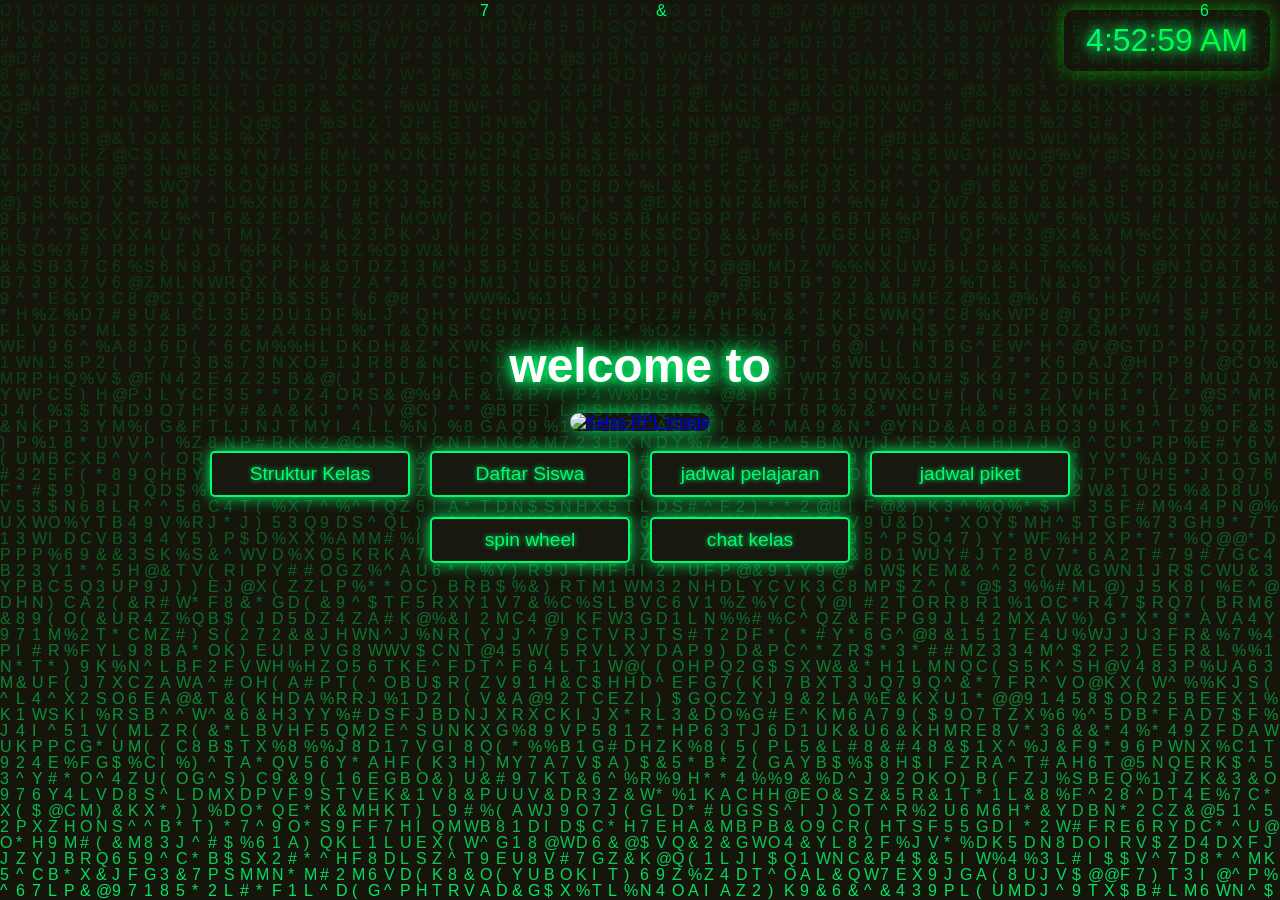
==== index.html @ 38829bf5 "Add files via upload" ====
<!DOCTYPE html>
<html>
  <head>
    <title>Kelas RPL</title>
    <link rel="stylesheet" href="style-2.css" />
    <link rel="stylesheet" href="jam.css" />
    <link rel="icon" href="https://img.itch.zone/aW1nLzE2ODQ5NTgucG5n/original/OFp2Pk.png" />
  </head>
  <body>
    <canvas id="matrix"></canvas>
    
    <h1>welcome to</h1>
    <a href="https://www.instagram.com/96_._neko"><img
      src="https://i.pinimg.com/736x/81/59/45/81594566fbeb98e9938c688bfa721e11.jpg"
      alt="Kelas RPL Image"
      class="fade-in"
    /></a>
    <div class="button-container">     
      <button id="struktur-kelas">Struktur Kelas</button>
      <button id="daftar-siswa">Daftar Siswa</button>
      <button id="jadwal-pelajaran">jadwal pelajaran</button>
      <button id="jadwal-piket">jadwal piket</button>
      <button id="spin">spin wheel</button>
      <button id="chat">chat kelas</button>
    </div>      
  
    <div id="clock-container">
        <div id="clock"></div>
    </div>
    <script src="daftar.js"></script>
    <script src="matrix.js"></script>
    <script src="script.js"></script>
  </body>
</html>
---- style-2.css ----
/* General styles */
* {
    margin: 0;
    padding: 0;
    box-sizing: border-box;
  }
  
  body {
    height: 100vh;
    display: flex;
    flex-direction: column;
    justify-content: center;
    align-items: center;
    font-family: 'Arial', sans-serif;
    color: #fff;
    text-align: center;
    overflow: hidden;
    position: relative;
    z-index: 1;
  }
  
  canvas {
    position: absolute;
    top: 0;
    left: 0;
    z-index: 0;
  }
  
  h1, img, .button-container {
    position: relative;
    z-index: 1;
  }
  
  h1 {
    font-size: 3em;
    margin-bottom: 20px;
    text-shadow: 0 0 10px #03fa6e, 0 0 20px #03fa6e, 0 0 30px #03fa6e;
    opacity: 0;
    animation: fadeIn 2s ease-in-out forwards;
  }
  
  img {
    width: 300px;
    height: auto;
    margin-bottom: 20px;
    border-radius: 10px;
    box-shadow: 0 0 20px #03fa6e;
    opacity: 0;
    animation: fadeIn 3s ease-in-out forwards 1s;
  }
  
  .button-container {
    display: flex; /* Flex display for desktop */
    flex-wrap: wrap; /* Allow wrapping to accommodate column layout on mobile */
    gap: 20px; /* Gap between buttons */
    opacity: 0;
    animation: slideIn 1s ease-out forwards 2.5s;
    justify-content: center; /* Center buttons horizontally */
    width: 80%; /* Adjust width as needed */
  }
  
  button {
    background-color: #171810;
    border: 2px solid #03fa6e;
    color: #03fa6e;
    font-size: 1.2em;
    padding: 10px 20px;
    cursor: pointer;
    border-radius: 5px;
    text-shadow: 0 0 5px #03fa6e;
    box-shadow: 0 0 15px #03fa6e;
    transition: 0.3s ease;
    width: 200px; /* Fixed width for buttons on desktop */
  }
  
  button:hover {
    background-color: #03fa6e;
    color: #171810;
    box-shadow: 0 0 25px #03fa6e, 0 0 35px #03fa6e, 0 0 45px #03fa6e;
  }
  
  button:focus {
    outline: none;
  }
  
  /* Animations */
  @keyframes fadeIn {
    0% {
      opacity: 0;
    }
    100% {
      opacity: 1;
    }
  }
  
  @keyframes slideIn {
    0% {
      transform: translateY(30px);
      opacity: 0;
    }
    100% {
      transform: translateY(0);
      opacity: 1;
    }
  }
  
  /* Responsive design for mobile devices */
  @media screen and (max-width: 600px) {
    .button-container {
      flex-direction: row; /* Use row layout to fit two columns */
      flex-wrap: wrap; /* Allow wrapping to create rows */
      gap: 10px; /* Reduced gap for mobile */
      width: 100%; /* Full width for mobile */
    }
  
    button {
      width: calc(50% - 10px); /* Adjust button width to fit two columns with gap */
      font-size: 0.9em; /* Adjust font size for mobile */
      padding: 8px 15px; /* Adjust padding for mobile */
    }
  }
---- jam.css ----
#clock-container {
    position: fixed;
    top: 10px;
    right: 10px;
    z-index: 100;
    opacity: 0;
    animation: fadeIn 2s ease-in-out forwards 2s;
    padding: 10px 20px;
    background: transparent; /* Transparent background */
    border-radius: 10px;
    box-shadow: 0 0 20px rgba(0, 255, 0, 0.5);
}

#clock {
    font-size: 2rem;
    background: linear-gradient(90deg, #03fa6e, #00ff00, #03fa6e);
    background-size: 200% 200%;
    color: transparent;
    background-clip: text;
    -webkit-background-clip: text;
    animation: gradientShift 3s linear infinite;
    border: 2px solid transparent;
    border-radius: 10px;
    text-shadow: 0 0 10px #03fa6e, 0 0 20px #03fa6e;
    cursor: pointer;
    white-space: nowrap;
}

/* Neon flicker effect */
@keyframes neon-flicker {
    0%, 100% {
        text-shadow: 0 0 15px #03fa6e, 0 0 20px #00ff00;
    }
    50% {
        text-shadow: 0 0 25px #03fa6e, 0 0 30px #00ff00;
    }
}

/* Gradient animation from left to right */
@keyframes gradientShift {
    0% {
        background-position: 0% 50%;
    }
    100% {
        background-position: 100% 50%;
    }
}

/* Fade-in effect */
@keyframes fadeIn {
    0% {
        opacity: 0;
    }
    100% {
        opacity: 1;
    }
}
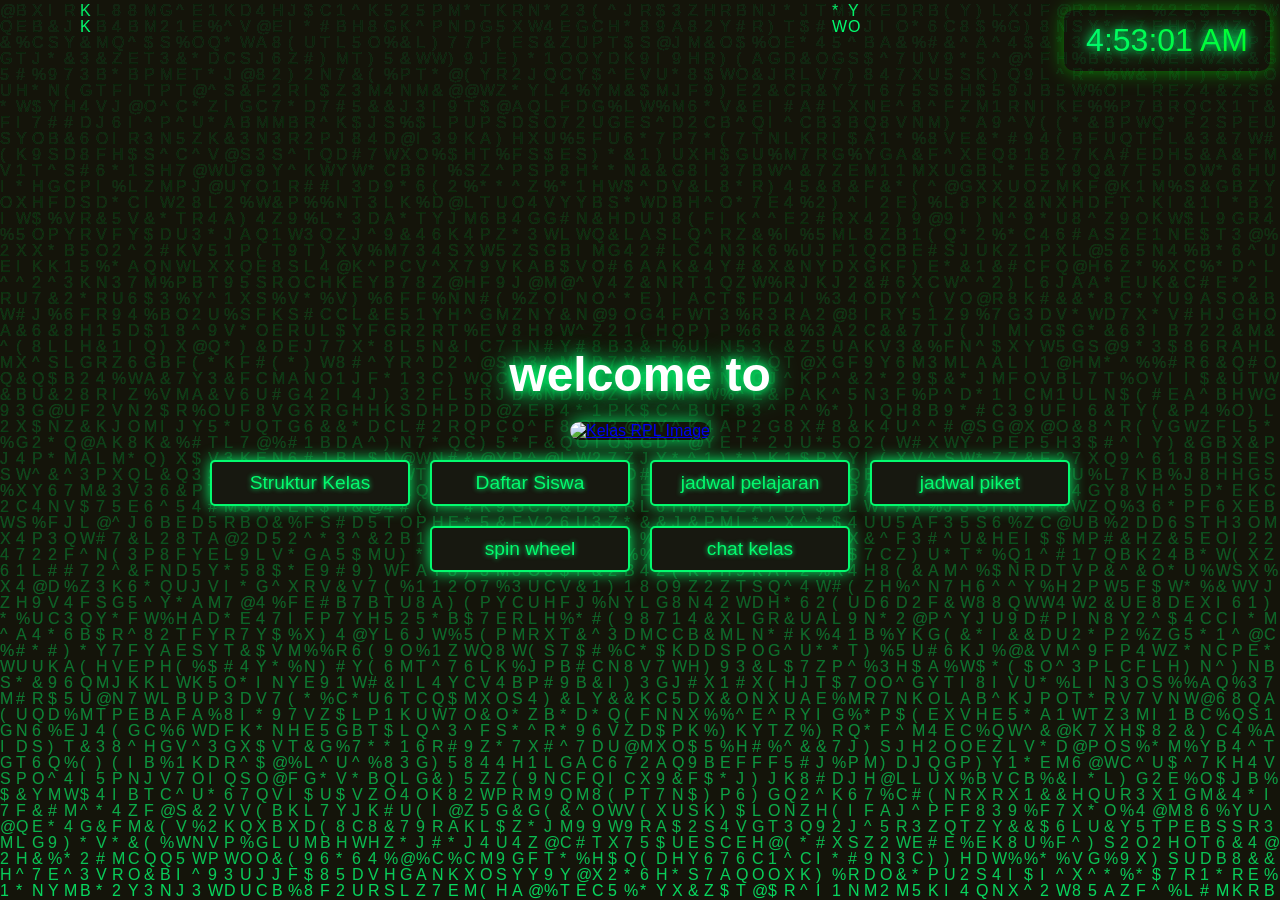
==== commit 7d8e9b7b: "Update index.html" ====
--- a/index.html
+++ b/index.html
@@ -1,7 +1,9 @@
 <!DOCTYPE html>
-<html>
-  <head>
-    <title>Kelas RPL</title>
+<html lang="en">
+<head>
+    <meta charset="UTF-8">
+    <meta name="viewport" content="width=device-width,  height=device-height initial-scale=1.0">
+    <tittle>Kelas RPL</tittle>
     <link rel="stylesheet" href="style-2.css" />
     <link rel="stylesheet" href="jam.css" />
     <link rel="icon" href="https://img.itch.zone/aW1nLzE2ODQ5NTgucG5n/original/OFp2Pk.png" />
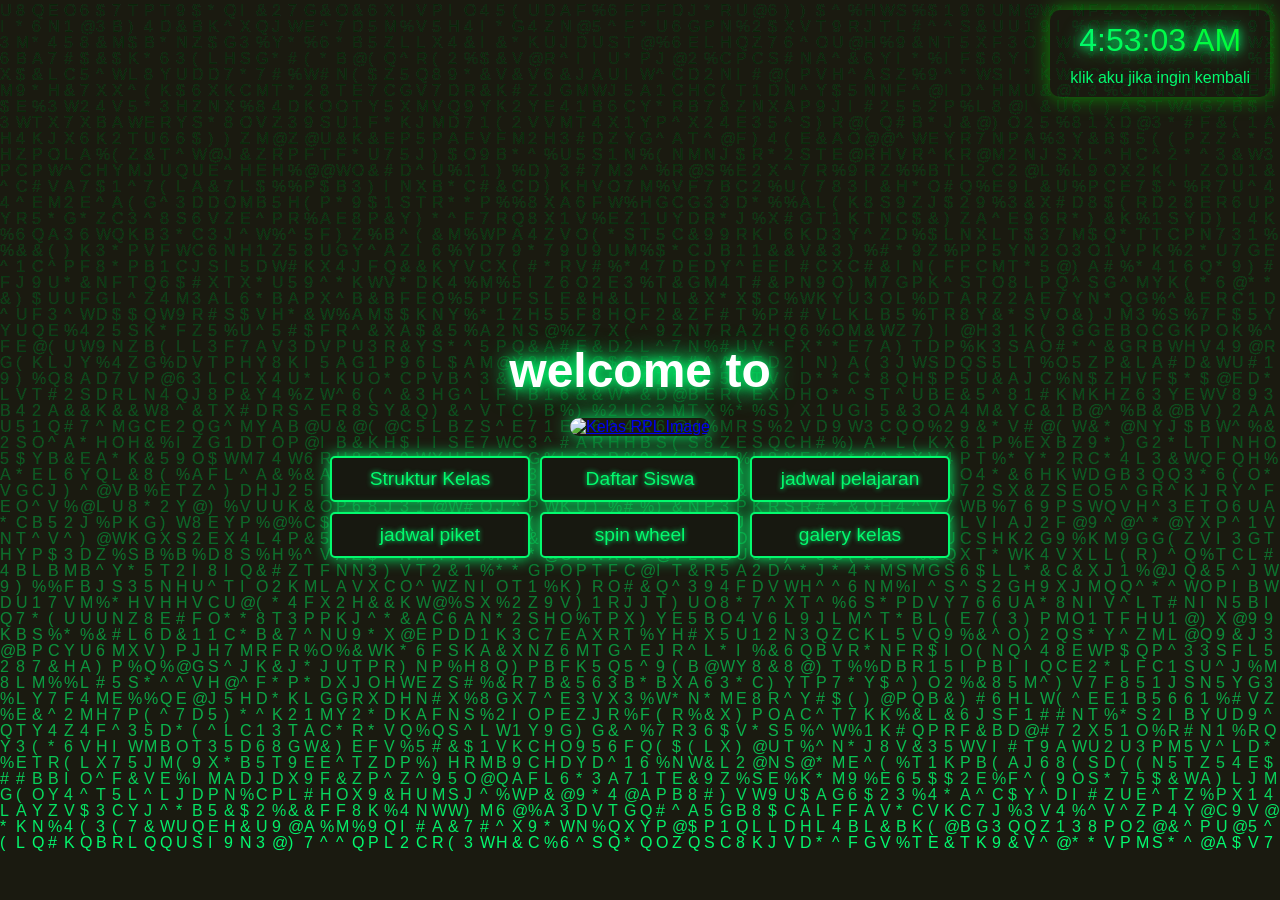
==== commit 747ba911: "Add files via upload" ====
--- a/index.html
+++ b/index.html
@@ -2,8 +2,9 @@
 <html lang="en">
 <head>
     <meta charset="UTF-8">
-    <meta name="viewport" content="width=device-width,  height=device-height initial-scale=1.0">
-    <tittle>Kelas RPL</tittle>
+    <meta name="viewport" content="width=device-width, initial-scale=1.0">
+  <head>
+    <title>Kelas RPL</title>
     <link rel="stylesheet" href="style-2.css" />
     <link rel="stylesheet" href="jam.css" />
     <link rel="icon" href="https://img.itch.zone/aW1nLzE2ODQ5NTgucG5n/original/OFp2Pk.png" />
@@ -23,7 +24,7 @@
       <button id="jadwal-pelajaran">jadwal pelajaran</button>
       <button id="jadwal-piket">jadwal piket</button>
       <button id="spin">spin wheel</button>
-      <button id="chat">chat kelas</button>
+      <button id="galery">galery kelas</button>
     </div>      
   
     <div id="clock-container">
--- a/style-2.css
+++ b/style-2.css
@@ -49,16 +49,33 @@
     animation: fadeIn 3s ease-in-out forwards 1s;
   }
   
-  .button-container {
-    display: flex; /* Flex display for desktop */
-    flex-wrap: wrap; /* Allow wrapping to accommodate column layout on mobile */
-    gap: 20px; /* Gap between buttons */
+.button-container {
+    display: grid; /* Ganti dari flex ke grid */
+    grid-template-columns: repeat(3, 1fr); /* 2 kolom */
+    grid-template-rows: repeat(2, auto);   /* 3 baris */
+    gap: 10px;
     opacity: 0;
     animation: slideIn 1s ease-out forwards 2.5s;
-    justify-content: center; /* Center buttons horizontally */
-    width: 80%; /* Adjust width as needed */
-  }
-  
+    justify-items: center;
+    align-items: center;
+}
+
+/* Responsive design for mobile devices */
+@media screen and (max-width: 600px) {
+    .button-container {
+        display: flex;
+        flex-direction: row;
+        flex-wrap: wrap;
+        gap: 10px;
+        width: 100%;
+    }
+
+    button {
+        width: calc(50% - 10px);
+        font-size: 0.9em;
+        padding: 8px 15px;
+    }
+}
   button {
     background-color: #171810;
     border: 2px solid #03fa6e;
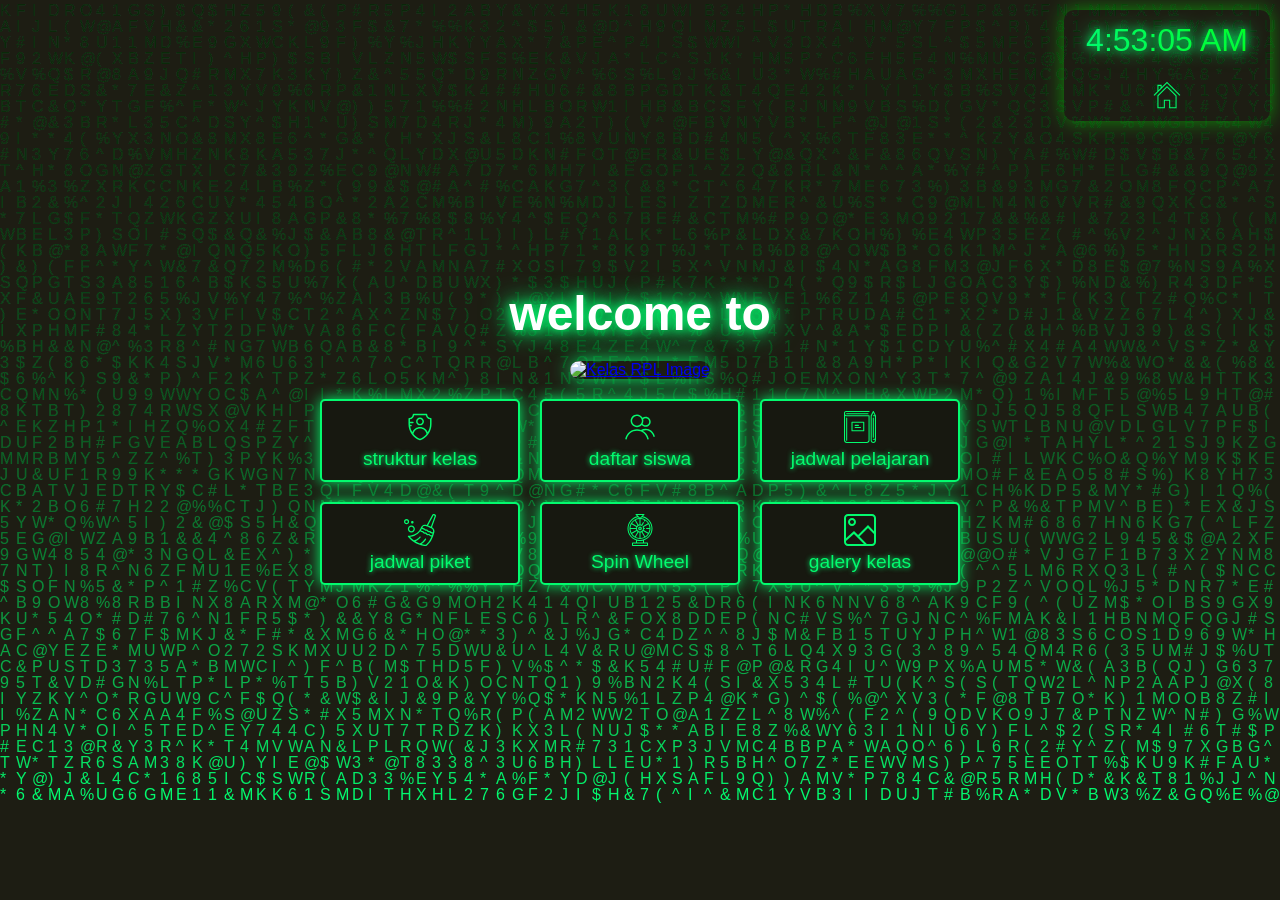
==== commit 8b56a937: "Add files via upload" ====
--- a/index.html
+++ b/index.html
@@ -18,14 +18,43 @@
       alt="Kelas RPL Image"
       class="fade-in"
     /></a>
-    <div class="button-container">     
-      <button id="struktur-kelas">Struktur Kelas</button>
-      <button id="daftar-siswa">Daftar Siswa</button>
-      <button id="jadwal-pelajaran">jadwal pelajaran</button>
-      <button id="jadwal-piket">jadwal piket</button>
-      <button id="spin">spin wheel</button>
-      <button id="galery">galery kelas</button>
-    </div>      
+<div class="button-container">
+  <!-- Struktur Kelas: Badge -->
+  <button id="struktur-kelas" title="Struktur Kelas">
+    <svg fill="#03fa6e" height="32" width="32" viewBox="-50.79 -50.79 609.48 609.48" xmlns="http://www.w3.org/2000/svg"><g><g><path d="M459.599,81.5c-37.2,0-67.4-30.2-67.4-67.4c0-7.8-6.3-14.1-14.1-14.1h-248.2c-7.8,0-14.1,6.3-14.1,14.1 c0,37.1-30.2,67.4-67.4,67.4c-7.8,0-14.1,6.3-14.1,14.1V195c0,137.5,86.3,262.9,214.6,312c3.4,1.2,6.7,1.2,10.1,0 c128.4-49.2,214.6-174.6,214.6-312V95.6C473.699,87.8,467.399,81.5,459.599,81.5z M253.999,478.7c-49.8-20.1-92.4-52.9-124.7-93.6 c12.5-58.8,63.9-100.8,124.8-100.8c60.8,0,112.2,42,124.7,100.8C346.499,425.8,303.799,458.6,253.999,478.7z M399.499,355.6 c-22.7-59.2-79.5-99.6-145.4-99.6c-65.9,0-122.7,40.4-145.4,99.7c-21.7-34.8-36.4-74-42.7-115.2h17.7c7.8,0,14.1-6.3,14.1-14.1 c0-7.8-6.3-14.1-14.1-14.1h-20.6c-0.3-5.7-0.5-11.5-0.5-17.2v-11h56.4c7.8,0,14.1-6.3,14.1-14.1c0-7.8-6.3-14.1-14.1-14.1h-56.5 v-47.2c41.4-6.2,74.3-39,80.4-80.4h222c6.2,41.4,39,74.3,80.4,80.4V195h0.2C445.499,252.8,428.799,308.2,399.499,355.6z"></path></g><g><path d="M253.999,72.7c-41.4,0-75,33.6-75,75c0,41.3,33.6,75,75,75c41.4,0,75-33.6,75-75C328.999,106.3,295.399,72.7,253.999,72.7 z M253.999,194.5c-25.8,0-46.8-21-46.8-46.8c0-25.8,21-46.8,46.8-46.8s46.8,21,46.8,46.8 C300.799,173.5,279.799,194.5,253.999,194.5z"></path></g></g></svg>
+   <p>struktur kelas</p>
+  </button>
+  <!-- Daftar Siswa: Person -->
+  <button id="daftar-siswa" title="Daftar Siswa">
+    <svg fill="#03fa6e" width="32" height="32" viewBox="0 0 32 32" xmlns="http://www.w3.org/2000/svg">
+      <path d="M13 16.168c1.918-0.007 3.635-0.864 4.793-2.215l0.007-0.009c0.93 1.101 2.312 1.796 3.856 1.796 2.782 0 5.036-2.255 5.036-5.036s-2.255-5.036-5.036-5.036c-1.171 0-2.248 0.4-3.104 1.070l0.011-0.008c-1.106-1.979-3.187-3.294-5.576-3.294-3.516 0-6.366 2.85-6.366 6.366s2.85 6.366 6.366 6.366c0.005 0 0.009 0 0.014 0h-0.001zM19.152 8.172c0.643-0.643 1.532-1.040 2.513-1.040 1.964 0 3.556 1.592 3.556 3.556s-1.592 3.556-3.556 3.556c-1.244 0-2.339-0.639-2.974-1.606l-0.008-0.013c0.432-0.824 0.689-1.8 0.696-2.835v-0.002c-0.008-0.582-0.094-1.141-0.247-1.671l0.011 0.044zM13 4.909c2.695 0 4.879 2.185 4.879 4.879s-2.185 4.879-4.879 4.879-4.879-2.185-4.879-4.879c0-0 0-0 0-0.001v0c0.003-2.694 2.186-4.876 4.88-4.879h0zM30.732 24.996c-0.938-4.22-4.648-7.328-9.085-7.328-1.725 0-3.34 0.47-4.725 1.289l0.043-0.024c-1.18-0.434-2.543-0.687-3.965-0.689h-0.001c-5.713 0.024-10.488 4.013-11.717 9.356l-0.016 0.081c-0.011 0.048-0.017 0.103-0.017 0.16 0 0.414 0.336 0.75 0.75 0.75 0.357 0 0.656-0.25 0.731-0.585l0.001-0.005c1.071-4.757 5.261-8.258 10.268-8.258s9.196 3.5 10.254 8.188l0.013 0.070c0.076 0.34 0.374 0.59 0.732 0.59 0 0 0.001 0 0.001 0h-0c0.057-0 0.112-0.007 0.165-0.019l-0.005 0.001c0.34-0.076 0.59-0.375 0.59-0.733 0-0.057-0.006-0.112-0.018-0.165l0.001 0.005c-0.79-3.454-2.981-6.285-5.929-7.916l-0.062-0.031c0.863-0.358 1.864-0.566 2.915-0.566 3.72 0 6.83 2.609 7.602 6.097l0.010 0.052c0.076 0.34 0.374 0.59 0.732 0.59 0 0 0.001 0 0.001 0h-0c0.057-0 0.112-0.007 0.165-0.019l-0.005 0.001c0.34-0.076 0.59-0.375 0.59-0.733 0-0.057-0.006-0.112-0.018-0.165l0.001 0.005z"></path>
+    </svg>
+    <p>daftar siswa</p>
+  </button>
+  <!-- Jadwal Pelajaran: Open Book -->
+  <button id="jadwal-pelajaran" title="Jadwal Pelajaran">
+    <svg viewBox="0 0 60 60" width="32" height="32" fill="#03fa6e" xmlns="http://www.w3.org/2000/svg"><g><path d="M55,50 C55.553,50 56,49.552 56,49 L56,13 C56,12.448 55.553,12 55,12 C54.447,12 54,12.448 54,13 L54,49 C54,49.552 54.447,50 55,50 L55,50 Z M58,55 L58,54 L55,54 C54.447,54 54,53.552 54,53 C54,52.448 54.447,52 55,52 L58,52 L58,10 L55,10 C54.447,10 54,9.552 54,9 C54,8.448 54.447,8 55,8 L57.382,8 L55,3.236 L52,9.236 L52,55 C52,56.654 53.346,58 55,58 C56.654,58 58,56.654 58,55 L58,55 Z M60.02,9 C60.02,9.068 60.013,9.135 60,9.2 L60,55 C60,57.757 57.757,60 55,60 C52.243,60 50,57.757 50,55 L50,9 C50,8.845 50.036,8.691 50.105,8.553 L54.105,0.553 C54.445,-0.125 55.555,-0.125 55.895,0.553 L59.814,8.392 C59.943,8.561 60.02,8.771 60.02,9 L60.02,9 Z M31,30 L21,30 C20.447,30 20,30.448 20,31 C20,31.552 20.447,32 21,32 L31,32 C31.553,32 32,31.552 32,31 C32,30.448 31.553,30 31,30 L31,30 Z M21,28 L27,28 C27.553,28 28,27.552 28,27 C28,26.448 27.553,26 27,26 L21,26 C20.447,26 20,26.448 20,27 C20,27.552 20.447,28 21,28 L21,28 Z M16,36 L36,36 L36,22 L16,22 L16,36 Z M14,37 L14,21 C14,20.448 14.447,20 15,20 L37,20 C37.553,20 38,20.448 38,21 L38,37 C38,37.552 37.553,38 37,38 L15,38 C14.447,38 14,37.552 14,37 L14,37 Z M2,9.087 L2,55 C2,56.598 3.402,58 5,58 L43,58 C44.598,58 46,56.598 46,55 L46,10 L5,10 C4.177,10 3.003,9.763 2,9.087 L2,9.087 Z M47,2 L4,2 C2.897,2 2,2.897 2,4 L2,5 C2,7.823 4.504,7.994 5.006,8 L47,8 C47.553,8 48,8.448 48,9 L48,55 C48,57.71 45.71,60 43,60 L5,60 C2.29,60 0,57.71 0,55 L0,4 C0,1.794 1.794,0 4,0 L47,0 C47.553,0 48,0.448 48,1 C48,1.552 47.553,2 47,2 L47,2 Z M5,56 C5.553,56 6,55.552 6,55 L6,13 C6,12.448 5.553,12 5,12 C4.447,12 4,12.448 4,13 L4,55 C4,55.552 4.447,56 5,56 L5,56 Z M45,4 C45.553,4 46,4.448 46,5 C46,5.552 45.553,6 45,6 L5,6 C4.447,6 4,5.552 4,5 C4,4.448 4.447,4 5,4 L45,4 Z" id="book-write"></path></g></g></g></svg>
+   <p>jadwal pelajaran</p>
+  </button>
+ <!-- Jadwal Piket: Broom -->
+<button id="jadwal-piket" title="Jadwal Piket">
+  <svg fill="#03fa6e" viewBox="0 0 50 50" width="32" height="32" xmlns="http://www.w3.org/2000/svg">
+    <path d="M46.4375 -0.03125C46.269531 -0.0390625 46.097656 -0.0234375 45.9375 0C45.265625 0.09375 44.6875 0.421875 44.28125 1.03125L44.25 1.09375L44.21875 1.125L35.65625 17.21875C34.691406 16.859375 33.734375 16.648438 32.84375 16.625C31.882813 16.601563 30.976563 16.75 30.15625 17.09375C28.574219 17.753906 27.378906 19.046875 26.59375 20.6875C26.558594 20.738281 26.527344 20.789063 26.5 20.84375C26.496094 20.851563 26.503906 20.867188 26.5 20.875C26.488281 20.894531 26.476563 20.917969 26.46875 20.9375C26.457031 20.976563 26.445313 21.019531 26.4375 21.0625C25.894531 22.417969 25.269531 23.636719 24.5625 24.71875C24.554688 24.730469 24.539063 24.738281 24.53125 24.75C24.441406 24.828125 24.367188 24.925781 24.3125 25.03125C24.308594 25.039063 24.316406 25.054688 24.3125 25.0625C24.277344 25.113281 24.246094 25.164063 24.21875 25.21875C21.832031 28.636719 18.722656 30.695313 15.78125 31.96875C11.773438 33.703125 7.9375 33.886719 7.09375 33.8125C6.691406 33.773438 6.304688 33.976563 6.113281 34.332031C5.925781 34.6875 5.964844 35.125 6.21875 35.4375C17.613281 49.5 34.375 50 34.375 50C34.574219 50.003906 34.769531 49.949219 34.9375 49.84375C34.9375 49.84375 37.007813 48.53125 39.5 45.40625C41.371094 43.058594 43.503906 39.664063 45.34375 34.96875C45.355469 34.957031 45.363281 34.949219 45.375 34.9375C45.605469 34.722656 45.722656 34.410156 45.6875 34.09375C45.6875 34.082031 45.6875 34.074219 45.6875 34.0625C46.171875 32.753906 46.640625 31.378906 47.0625 29.875C47.078125 29.8125 47.089844 29.75 47.09375 29.6875C47.09375 29.675781 47.09375 29.667969 47.09375 29.65625C48.425781 26.21875 46.941406 22.433594 43.75 20.78125L49.9375 3.625L49.9375 3.59375L49.96875 3.5625C50.171875 2.851563 49.9375 2.167969 49.5625 1.625C49.207031 1.113281 48.6875 0.710938 48.0625 0.4375L48.0625 0.40625C48.042969 0.398438 48.019531 0.414063 48 0.40625C47.988281 0.402344 47.980469 0.378906 47.96875 0.375C47.480469 0.144531 46.945313 -0.0117188 46.4375 -0.03125 Z M 46.3125 2.0625C46.539063 2.027344 46.835938 2.027344 47.15625 2.1875L47.1875 2.21875L47.21875 2.21875C47.542969 2.347656 47.8125 2.566406 47.9375 2.75C48.0625 2.933594 48.027344 3.042969 48.03125 3.03125L41.9375 19.9375C41.203125 19.605469 40.695313 19.371094 39.65625 18.90625C38.882813 18.558594 38.148438 18.222656 37.5 17.9375L45.9375 2.15625C45.929688 2.164063 46.085938 2.097656 46.3125 2.0625 Z M 4 8C1.800781 8 0 9.800781 0 12C0 14.199219 1.800781 16 4 16C6.199219 16 8 14.199219 8 12C8 9.800781 6.199219 8 4 8 Z M 4 10C5.117188 10 6 10.882813 6 12C6 13.117188 5.117188 14 4 14C2.882813 14 2 13.117188 2 12C2 10.882813 2.882813 10 4 10 Z M 13 11C11.894531 11 11 11.894531 11 13C11 14.105469 11.894531 15 13 15C14.105469 15 15 14.105469 15 13C15 11.894531 14.105469 11 13 11 Z M 11.5 18C8.472656 18 6 20.472656 6 23.5C6 26.527344 8.472656 29 11.5 29C14.527344 29 17 26.527344 17 23.5C17 20.472656 14.527344 18 11.5 18 Z M 32.8125 18.625C33.507813 18.644531 34.269531 18.785156 35.125 19.125C35.144531 19.136719 35.167969 19.148438 35.1875 19.15625C35.414063 19.511719 35.839844 19.6875 36.25 19.59375C36.363281 19.640625 36.351563 19.636719 36.46875 19.6875C37.144531 19.980469 37.996094 20.339844 38.84375 20.71875C40.085938 21.273438 40.871094 21.613281 41.59375 21.9375C41.613281 21.960938 41.632813 21.980469 41.65625 22C41.871094 22.296875 42.230469 22.453125 42.59375 22.40625C42.605469 22.40625 42.613281 22.40625 42.625 22.40625C45.015625 23.5 46.070313 26.105469 45.25 28.625C44.855469 28.613281 44.554688 28.632813 43.8125 28.46875C43.257813 28.347656 42.71875 28.152344 42.3125 27.90625C41.90625 27.660156 41.671875 27.417969 41.5625 27.09375C41.476563 26.8125 41.269531 26.585938 40.996094 26.472656C40.726563 26.355469 40.417969 26.367188 40.15625 26.5C39.820313 26.667969 38.972656 26.605469 38.21875 26.21875C37.84375 26.027344 37.507813 25.757813 37.28125 25.53125C37.054688 25.304688 36.992188 25.089844 37 25.125C36.945313 24.832031 36.765625 24.578125 36.503906 24.433594C36.246094 24.289063 35.933594 24.269531 35.65625 24.375C35.628906 24.386719 35.296875 24.417969 34.90625 24.34375C34.515625 24.269531 34.0625 24.109375 33.625 23.90625C33.1875 23.703125 32.785156 23.457031 32.53125 23.25C32.277344 23.042969 32.253906 22.828125 32.28125 23.09375C32.214844 22.566406 31.75 22.179688 31.21875 22.21875C30.214844 22.3125 29.273438 21.574219 28.71875 21.09375C29.304688 20.105469 30.03125 19.316406 30.9375 18.9375C31.492188 18.707031 32.117188 18.605469 32.8125 18.625 Z M 11.5 20C13.445313 20 15 21.554688 15 23.5C15 25.445313 13.445313 27 11.5 27C9.554688 27 8 25.445313 8 23.5C8 21.554688 9.554688 20 11.5 20 Z M 27.8125 22.96875C28.507813 23.46875 29.472656 23.988281 30.625 24.09375C30.808594 24.363281 31.007813 24.582031 31.25 24.78125C31.683594 25.140625 32.21875 25.457031 32.78125 25.71875C33.34375 25.980469 33.933594 26.199219 34.53125 26.3125C34.839844 26.371094 35.15625 26.253906 35.46875 26.25C35.617188 26.476563 35.683594 26.777344 35.875 26.96875C36.28125 27.375 36.765625 27.71875 37.3125 28C38.125 28.417969 39.101563 28.5625 40.0625 28.4375C40.390625 28.929688 40.785156 29.34375 41.25 29.625C41.933594 30.035156 42.679688 30.285156 43.375 30.4375C43.863281 30.542969 44.308594 30.589844 44.71875 30.625C44.441406 31.523438 44.140625 32.367188 43.84375 33.1875C43.484375 33.175781 43.042969 33.15625 42.5625 33.0625C41.46875 32.851563 40.433594 32.367188 40 31.53125C39.765625 31.09375 39.246094 30.894531 38.78125 31.0625C38.285156 31.238281 37.386719 31.164063 36.625 30.8125C35.863281 30.460938 35.285156 29.851563 35.15625 29.40625C35.074219 29.136719 34.878906 28.914063 34.621094 28.796875C34.367188 28.675781 34.074219 28.671875 33.8125 28.78125C33.570313 28.882813 32.625 28.855469 31.84375 28.5C31.0625 28.144531 30.558594 27.546875 30.5 27.21875C30.449219 26.941406 30.285156 26.703125 30.046875 26.554688C29.808594 26.40625 29.519531 26.363281 29.25 26.4375C28.304688 26.691406 27.566406 26.355469 26.96875 25.90625C26.761719 25.753906 26.609375 25.585938 26.46875 25.4375C26.953125 24.667969 27.402344 23.851563 27.8125 22.96875 Z M 25.3125 27.09375C25.460938 27.230469 25.601563 27.363281 25.78125 27.5C26.519531 28.054688 27.65625 28.449219 28.9375 28.375C29.402344 29.246094 30.15625 29.914063 31.03125 30.3125C31.894531 30.707031 32.816406 30.832031 33.71875 30.71875C34.21875 31.535156 34.914063 32.226563 35.78125 32.625C36.707031 33.050781 37.746094 33.160156 38.75 33C39.683594 34.167969 41.011719 34.804688 42.1875 35.03125C42.5 35.089844 42.808594 35.128906 43.09375 35.15625C41.429688 39.175781 39.566406 42.117188 37.9375 44.15625C35.851563 46.769531 34.441406 47.757813 34.125 47.96875C33.769531 47.953125 31.164063 47.769531 27.5 46.75C27.800781 46.554688 28.125 46.351563 28.46875 46.09375C30.136719 44.84375 32.320313 42.804688 34.4375 39.65625C34.660156 39.332031 34.675781 38.910156 34.472656 38.574219C34.269531 38.234375 33.890625 38.046875 33.5 38.09375C33.207031 38.125 32.945313 38.285156 32.78125 38.53125C30.796875 41.484375 28.753906 43.375 27.25 44.5C25.820313 45.570313 24.992188 45.902344 24.90625 45.9375C22.65625 45.144531 20.164063 44.058594 17.625 42.53125C17.992188 42.410156 18.382813 42.25 18.8125 42.0625C20.710938 41.234375 23.25 39.6875 25.84375 36.78125C26.15625 36.46875 26.226563 35.988281 26.019531 35.601563C25.808594 35.210938 25.371094 35.003906 24.9375 35.09375C24.707031 35.132813 24.496094 35.257813 24.34375 35.4375C21.9375 38.128906 19.683594 39.496094 18.03125 40.21875C16.378906 40.941406 15.4375 41 15.4375 41C15.394531 41.007813 15.351563 41.019531 15.3125 41.03125C13.238281 39.570313 11.167969 37.792969 9.21875 35.65625C11.121094 35.507813 13.570313 35.121094 16.59375 33.8125C19.578125 32.519531 22.761719 30.410156 25.3125 27.09375Z"></path>
+  </svg>
+  <p>jadwal piket</p>
+</button>
+  <!-- Spin Wheel: Wheel -->
+  <button id="spin" title="Spin Wheel">
+    <svg fill="#03fa6e" width="32" height="32" viewBox="0 0 512 512" xmlns="http://www.w3.org/2000/svg"><g><path d="M456,232c0-47.576-16.991-93.676-47.844-129.807c-27.703-32.444-65.031-55.167-106.165-64.871l23.665-23.666 c2.288-2.288,2.973-5.729,1.734-8.718S323.236,0,320,0H192c-3.236,0-6.153,1.949-7.391,4.938s-0.554,6.43,1.734,8.718 l23.665,23.665c-41.122,9.702-78.441,32.415-106.143,64.847C72.999,138.303,56,184.412,56,232c0,87.908,57.01,162.751,136,189.499 V456h-53c-6.065,0-11,4.935-11,11v37c0,4.418,3.582,8,8,8h240c4.418,0,8-3.582,8-8v-37c0-6.065-4.935-11-11-11h-53v-34.501 C398.99,394.751,456,319.908,456,232z M300.687,16L256,60.687L211.313,16H300.687z M321.678,118.242 c1.26,0.728,2.635,1.073,3.993,1.073c2.765,0,5.454-1.435,6.936-4.001l6.19-10.722c17.79,11.601,33.011,26.821,44.611,44.611 l-81.552,47.084c-2.932,1.693-4.379,4.961-3.906,8.117c-0.423,1.797-0.235,3.747,0.682,5.514c3.562,6.86,5.367,14.29,5.367,22.082 c0,26.467-21.533,48-48,48s-48-21.533-48-48s21.533-48,48-48c7.636,0,14.932,1.737,21.685,5.164 c1.634,0.83,3.416,1.036,5.088,0.723c0.662,0.172,1.336,0.258,2.005,0.258c2.765,0,5.454-1.435,6.936-4.001l25.608-44.354 c2.209-3.826,0.898-8.719-2.928-10.928c-3.826-2.21-8.719-0.899-10.928,2.928l-22.643,39.22c-5.396-2.28-11.019-3.791-16.821-4.508 V80.21c21.848,1.138,42.489,6.912,60.957,16.353l-6.207,10.751C316.541,111.14,317.852,116.033,321.678,118.242z M360,240h47.79 c-1.139,21.848-6.912,42.489-16.353,60.957l-76.448-44.137c2.231-5.283,3.755-10.931,4.493-16.82H328c4.418,0,8-3.582,8-8 s-3.582-8-8-8h-8.508c-0.73-5.788-2.246-11.463-4.497-16.823l76.442-44.134c9.441,18.468,15.214,39.109,16.353,60.957H360 c-4.418,0-8,3.582-8,8S355.582,240,360,240z M338.797,359.408l-44.137-76.447c4.635-3.525,8.776-7.666,12.301-12.301l76.447,44.137 C371.807,332.587,356.587,347.807,338.797,359.408z M187.043,367.437l44.137-76.448c5.283,2.231,10.931,3.755,16.82,4.493v88.308 C226.152,382.651,205.511,376.878,187.043,367.437z M128.592,314.797l76.447-44.137c3.525,4.635,7.666,8.776,12.301,12.301 l-44.137,76.447C155.413,347.807,140.193,332.587,128.592,314.797z M173.203,104.592l44.137,76.447 c-4.635,3.525-8.776,7.666-12.301,12.301l-76.447-44.137C140.193,131.413,155.413,116.193,173.203,104.592z M248,168.518 c-5.889,0.738-11.537,2.261-16.82,4.493l-44.137-76.448C205.511,87.122,226.152,81.349,248,80.21V168.518z M120.563,163.043 l76.448,44.137c-2.231,5.283-3.755,10.931-4.493,16.82H104.21C105.349,202.152,111.122,181.511,120.563,163.043z M192.518,240 c0.738,5.889,2.262,11.537,4.493,16.82l-76.448,44.137c-9.441-18.468-15.214-39.109-16.353-60.957H192.518z M264,295.482 c5.889-0.738,11.537-2.262,16.82-4.493l44.137,76.448c-18.468,9.441-39.109,15.214-60.957,16.353V295.482z M72,232 c0-43.781,15.637-86.2,44.031-119.44c27.692-32.419,65.818-54.274,107.518-61.697l14.14,14.14 c-23.465,2.555-45.496,9.954-65.062,21.186c-0.211,0.098-0.421,0.202-0.626,0.32c-0.251,0.145-0.49,0.303-0.72,0.47 c-24.89,14.596-45.706,35.412-60.302,60.302c-0.167,0.229-0.325,0.469-0.47,0.72c-0.119,0.207-0.224,0.418-0.323,0.631 C96.075,173.213,88,201.681,88,232s8.075,58.787,22.185,83.369c0.099,0.213,0.203,0.424,0.323,0.631 c0.114,0.197,0.247,0.375,0.375,0.558c14.601,24.962,35.454,45.836,60.398,60.464c0.229,0.167,0.468,0.325,0.72,0.47 c0.146,0.084,0.298,0.146,0.446,0.219C197.07,391.886,225.605,400,256,400c30.395,0,58.931-8.114,83.555-22.289 c0.148-0.074,0.3-0.135,0.445-0.219c0.251-0.145,0.49-0.303,0.72-0.47c24.944-14.628,45.797-35.502,60.398-60.464 c0.127-0.184,0.261-0.361,0.375-0.558c0.119-0.207,0.224-0.418,0.323-0.631C415.925,290.787,424,262.319,424,232 s-8.075-58.787-22.185-83.369c-0.099-0.213-0.203-0.424-0.323-0.631c-0.145-0.251-0.303-0.49-0.47-0.719 c-14.596-24.89-35.412-45.706-60.302-60.302c-0.229-0.167-0.468-0.325-0.72-0.47c-0.208-0.12-0.42-0.225-0.634-0.325 c-19.565-11.229-41.593-18.626-65.055-21.181l14.14-14.14c41.71,7.425,79.845,29.29,107.538,61.72 C424.37,145.82,440,188.229,440,232c0,101.458-82.542,184-184,184S72,333.458,72,232z M368,496H144v-24h224V496z M304,456h-96 v-29.837c15.384,3.804,31.458,5.837,48,5.837s32.616-2.033,48-5.837V456z"></path><path d="M283.512,216.908l-13.158-3.879l-7.755-11.315c-1.492-2.177-3.96-3.478-6.599-3.478s-5.107,1.301-6.599,3.478 l-7.755,11.315l-13.158,3.879c-2.531,0.746-4.531,2.692-5.346,5.201s-0.341,5.259,1.268,7.351l8.365,10.872l-0.377,13.712 c-0.072,2.638,1.16,5.142,3.295,6.692s4.896,1.949,7.382,1.065L256,257.206l12.925,4.596c0.872,0.31,1.778,0.462,2.68,0.462 c1.667,0,3.317-0.521,4.703-1.528c2.135-1.551,3.367-4.055,3.295-6.692l-0.377-13.712l8.365-10.872 c1.609-2.091,2.083-4.841,1.268-7.351S286.043,217.654,283.512,216.908z M264.81,232.83c-1.122,1.458-1.707,3.259-1.657,5.099 l0.135,4.887l-4.607-1.638c-0.867-0.308-1.773-0.462-2.68-0.462s-1.813,0.154-2.68,0.462l-4.607,1.638l0.135-4.887 c0.05-1.839-0.535-3.64-1.657-5.099l-2.982-3.875l4.69-1.383c1.765-0.52,3.296-1.633,4.337-3.151l2.764-4.033l2.764,4.033 c1.041,1.518,2.572,2.631,4.337,3.151l4.69,1.383L264.81,232.83z"></path></g></svg>
+  <p>Spin Wheel</p>
+  </button>
+  <!-- Galery: Image -->
+  <button id="galery" title="Galery Kelas">
+    <svg width="32" height="32" viewBox="0 0 32 32" fill="#03fa6e" xmlns="http://www.w3.org/2000/svg"><g><path d="M368,109 C366.896,109 366,108.104 366,107 C366,105.896 366.896,105 368,105 C369.104,105 370,105.896 370,107 C370,108.104 369.104,109 368,109 L368,109 Z M368,103 C365.791,103 364,104.791 364,107 C364,109.209 365.791,111 368,111 C370.209,111 372,109.209 372,107 C372,104.791 370.209,103 368,103 L368,103 Z M390,116.128 L384,110 L374.059,120.111 L370,116 L362,123.337 L362,103 C362,101.896 362.896,101 364,101 L388,101 C389.104,101 390,101.896 390,103 L390,116.128 L390,116.128 Z M390,127 C390,128.104 389.104,129 388,129 L382.832,129 L375.464,121.535 L384,112.999 L390,118.999 L390,127 L390,127 Z M364,129 C362.896,129 362,128.104 362,127 L362,126.061 L369.945,118.945 L380.001,129 L364,129 L364,129 Z M388,99 L364,99 C361.791,99 360,100.791 360,103 L360,127 C360,129.209 361.791,131 364,131 L388,131 C390.209,131 392,129.209 392,127 L392,103 C392,100.791 390.209,99 388,99 L388,99 Z" transform="translate(-360 -99)"></path></g></svg>
+  <p>galery kelas</p>
+  </button>
+  </div>
+
   
     <div id="clock-container">
         <div id="clock"></div>
--- a/style-2.css
+++ b/style-2.css
@@ -49,15 +49,17 @@
     animation: fadeIn 3s ease-in-out forwards 1s;
   }
   
+/* ...existing code... */
 .button-container {
-    display: grid; /* Ganti dari flex ke grid */
-    grid-template-columns: repeat(3, 1fr); /* 2 kolom */
-    grid-template-rows: repeat(2, auto);   /* 3 baris */
-    gap: 10px;
+    display: grid;
+    grid-template-columns: repeat(3, 1fr);
+    grid-template-rows: repeat(auto, auto);
+    gap: 20px;
+    justify-items: center;
+    align-items: center;
     opacity: 0;
     animation: slideIn 1s ease-out forwards 2.5s;
-    justify-items: center;
-    align-items: center;
+    margin-bottom: 30px;
 }
 
 /* Responsive design for mobile devices */
@@ -89,6 +91,10 @@
     transition: 0.3s ease;
     width: 200px; /* Fixed width for buttons on desktop */
   }
+
+  .button-container button:hover svg {
+    fill: #171810;
+}
   
   button:hover {
     background-color: #03fa6e;
--- a/jam.css
+++ b/jam.css
@@ -9,7 +9,12 @@
     background: transparent; /* Transparent background */
     border-radius: 10px;
     box-shadow: 0 0 20px rgba(0, 255, 0, 0.5);
+    display: flex;
+    flex-direction: column;
+    align-items: center;
+    gap: 10px; /* space between clock and SVG */
 }
+
 
 #clock {
     font-size: 2rem;
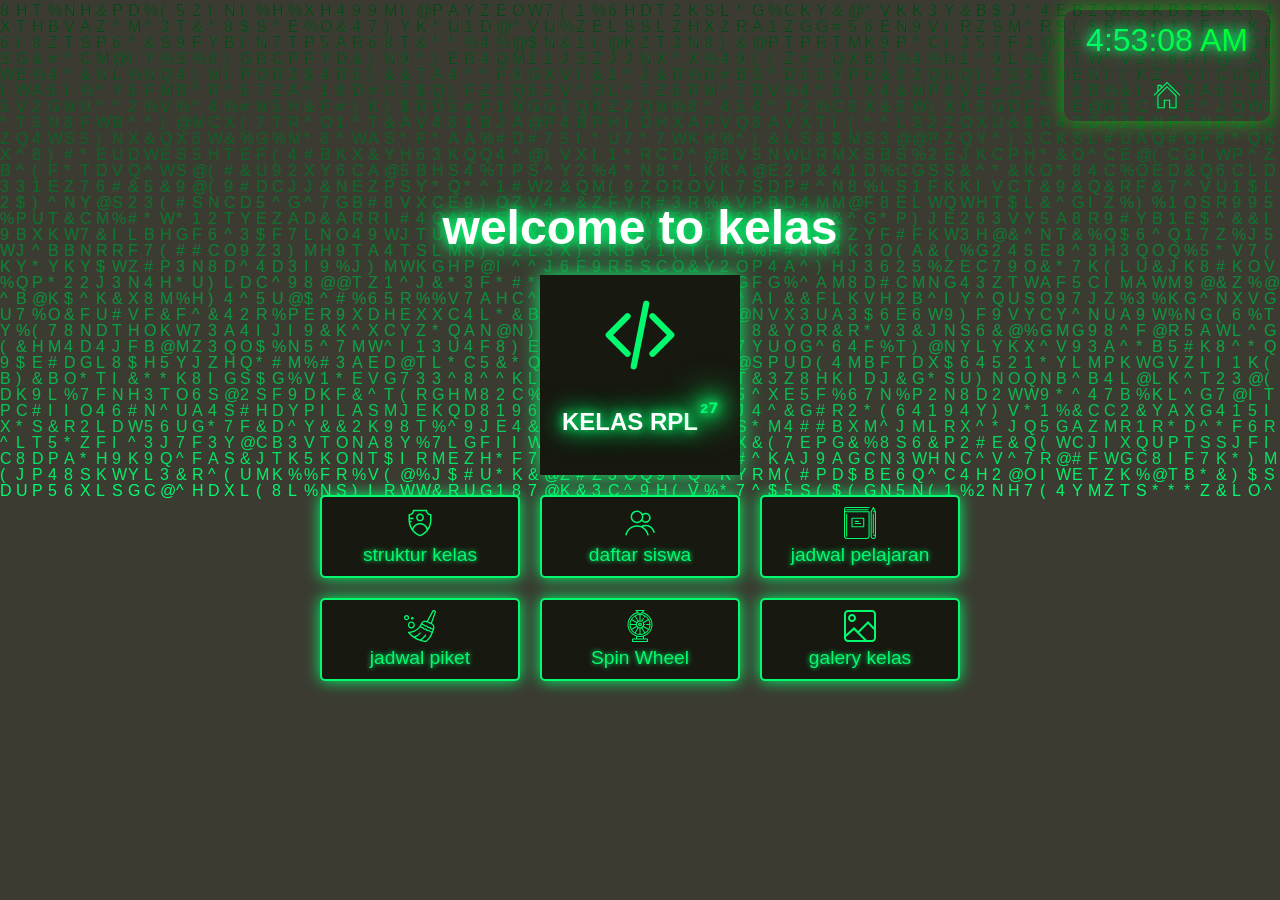
==== commit 869fb7cf: "Add files via upload" ====
--- a/index.html
+++ b/index.html
@@ -3,7 +3,6 @@
 <head>
     <meta charset="UTF-8">
     <meta name="viewport" content="width=device-width, initial-scale=1.0">
-  <head>
     <title>Kelas RPL</title>
     <link rel="stylesheet" href="style-2.css" />
     <link rel="stylesheet" href="jam.css" />
@@ -12,12 +11,17 @@
   <body>
     <canvas id="matrix"></canvas>
     
-    <h1>welcome to</h1>
-    <a href="https://www.instagram.com/96_._neko"><img
-      src="https://i.pinimg.com/736x/81/59/45/81594566fbeb98e9938c688bfa721e11.jpg"
-      alt="Kelas RPL Image"
-      class="fade-in"
-    /></a>
+    <h1>welcome to kelas</h1>
+    <div id="logo">
+<a  href="https://www.instagram.com/96_._neko">
+  <svg fill="#03fa6e" viewBox="0 0 32 32" xmlns="http://www.w3.org/2000/svg" class="icon-glow">
+    <path d="M12 10L6 16L12 22" stroke="#03fa6e" stroke-width="2" stroke-linecap="round" stroke-linejoin="round" fill="none"/>
+    <path d="M20 10L26 16L20 22" stroke="#03fa6e" stroke-width="2" stroke-linecap="round" stroke-linejoin="round" fill="none"/>
+    <path d="M18 6L14 26" stroke="#03fa6e" stroke-width="2" stroke-linecap="round" fill="none"/>
+  </svg></a>
+  <h2>KELAS RPL<text id="eksponen27">²⁷</text></h2>
+</div>
+  
 <div class="button-container">
   <!-- Struktur Kelas: Badge -->
   <button id="struktur-kelas" title="Struktur Kelas">
--- a/style-2.css
+++ b/style-2.css
@@ -33,21 +33,99 @@
   
   h1 {
     font-size: 3em;
-    margin-bottom: 20px;
+    margin-top: 10px;
     text-shadow: 0 0 10px #03fa6e, 0 0 20px #03fa6e, 0 0 30px #03fa6e;
     opacity: 0;
     animation: fadeIn 2s ease-in-out forwards;
   }
-  
-  img {
-    width: 300px;
-    height: auto;
-    margin-bottom: 20px;
-    border-radius: 10px;
-    box-shadow: 0 0 20px #03fa6e;
-    opacity: 0;
-    animation: fadeIn 3s ease-in-out forwards 1s;
-  }
+
+  #logo h2 {
+    margin-bottom: 10px;
+    text-shadow: 0 0 10px #03fa6e, 0 0 20px #03fa6e, 0 0 30px #03fa6e;
+    opacity: 0;
+    animation: fadeIn 2s ease-in-out forwards;
+  }
+
+#eksponen27 {
+  color: #03fa6e;
+  font-size: 1em;
+  vertical-align: super;
+  margin-left: 2px;
+  filter: drop-shadow(0 0 8px #03fa6e) drop-shadow(0 0 16px #03fa6e);
+  animation: glow-breath 2.5s ease-in-out infinite alternate;
+  transition: color 0.3s, filter 0.3s;
+}
+
+#logo:hover #eksponen27 {
+  color: #171810;
+  filter: drop-shadow(0 0 16px #03fa6e) drop-shadow(0 0 32px #03fa6e) brightness(1.5);
+}
+  
+@keyframes glow-breath {
+  0% {
+    filter: drop-shadow(0 0 4px #03fa6e) drop-shadow(0 0 8px #03fa6e);
+    opacity: 0.7;
+  }
+  50% {
+    filter: drop-shadow(0 0 16px #03fa6e) drop-shadow(0 0 32px #03fa6e);
+    opacity: 1;
+  }
+  100% {
+    filter: drop-shadow(0 0 4px #03fa6e) drop-shadow(0 0 8px #03fa6e);
+    opacity: 0.7;
+  }
+}
+
+  #logo:hover svg path {
+  stroke: #171810;
+}
+
+ #logo:hover {
+    background-color: #03fa6e;
+    color: #171810;
+    box-shadow: 0 0 25px #03fa6e, 0 0 35px #03fa6e, 0 0 45px #03fa6e;
+ }
+
+ #logo svg {
+  margin: 10px;
+  width: 120px;
+  height: 100px;
+}
+
+ #logo {
+  background: #171810;
+  justify-content: center;
+  opacity: 0;
+  width: 200px;
+  height: 200px;
+  animation: matrixLogoIn 2.2s cubic-bezier(.77,0,.18,1) forwards 2.2s;
+  display: block;
+  z-index: 2;
+  margin-bottom: 20px;
+  margin-top: 20px;
+}
+
+@keyframes matrixLogoIn {
+  0% {
+    opacity: 0;
+    filter: blur(8px) brightness(0.5) drop-shadow(0 0 0 #03fa6e);
+    transform: scale(0.7);
+  }
+  60% {
+    opacity: 1;
+    filter: blur(2px) brightness(1.2) drop-shadow(0 0 30px #03fa6e);
+    transform: scale(1.08);
+  }
+  80% {
+    filter: blur(0.5px) brightness(1.1) drop-shadow(0 0 20px #03fa6e);
+    transform: scale(0.98);
+  }
+  100% {
+    opacity: 1;
+    filter: blur(0) brightness(1) drop-shadow(0 0 10px #03fa6e);
+    transform: scale(1);
+  }
+}
   
 /* ...existing code... */
 .button-container {
--- a/jam.css
+++ b/jam.css
@@ -15,6 +15,16 @@
     gap: 10px; /* space between clock and SVG */
 }
 
+@media screen and (max-width: 600px) {
+    #clock-container {
+        display: flex;
+        flex-direction: row-reverse;
+        top: 5px;
+        right: 5px;
+        padding: 5px 10px;
+    }
+    
+}
 
 #clock {
     font-size: 2rem;
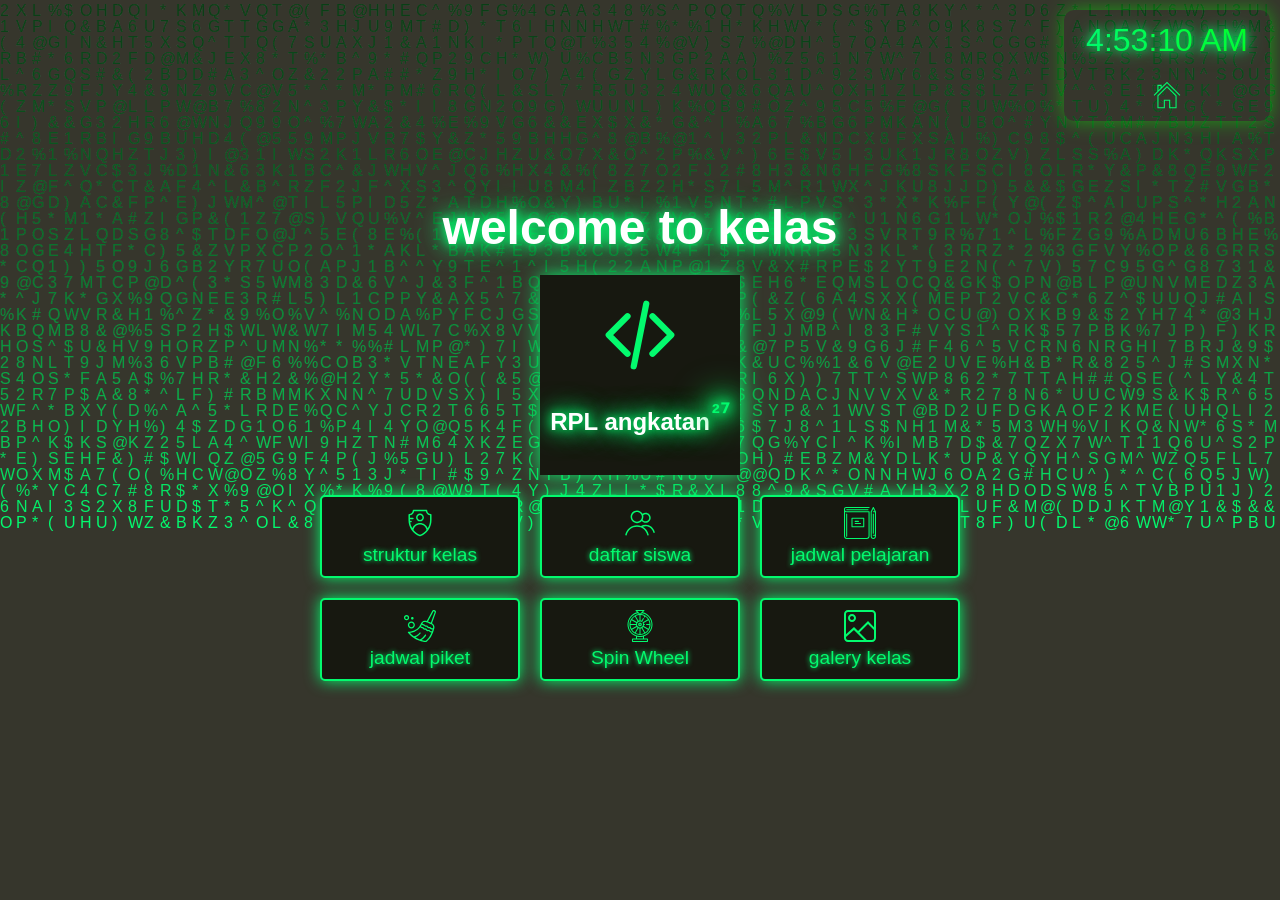
==== commit 05ef5068: "Update index.html" ====
--- a/index.html
+++ b/index.html
@@ -19,7 +19,7 @@
     <path d="M20 10L26 16L20 22" stroke="#03fa6e" stroke-width="2" stroke-linecap="round" stroke-linejoin="round" fill="none"/>
     <path d="M18 6L14 26" stroke="#03fa6e" stroke-width="2" stroke-linecap="round" fill="none"/>
   </svg></a>
-  <h2>KELAS RPL<text id="eksponen27">²⁷</text></h2>
+  <h2>RPL angkatan<text id="eksponen27">²⁷</text></h2>
 </div>
   
 <div class="button-container">
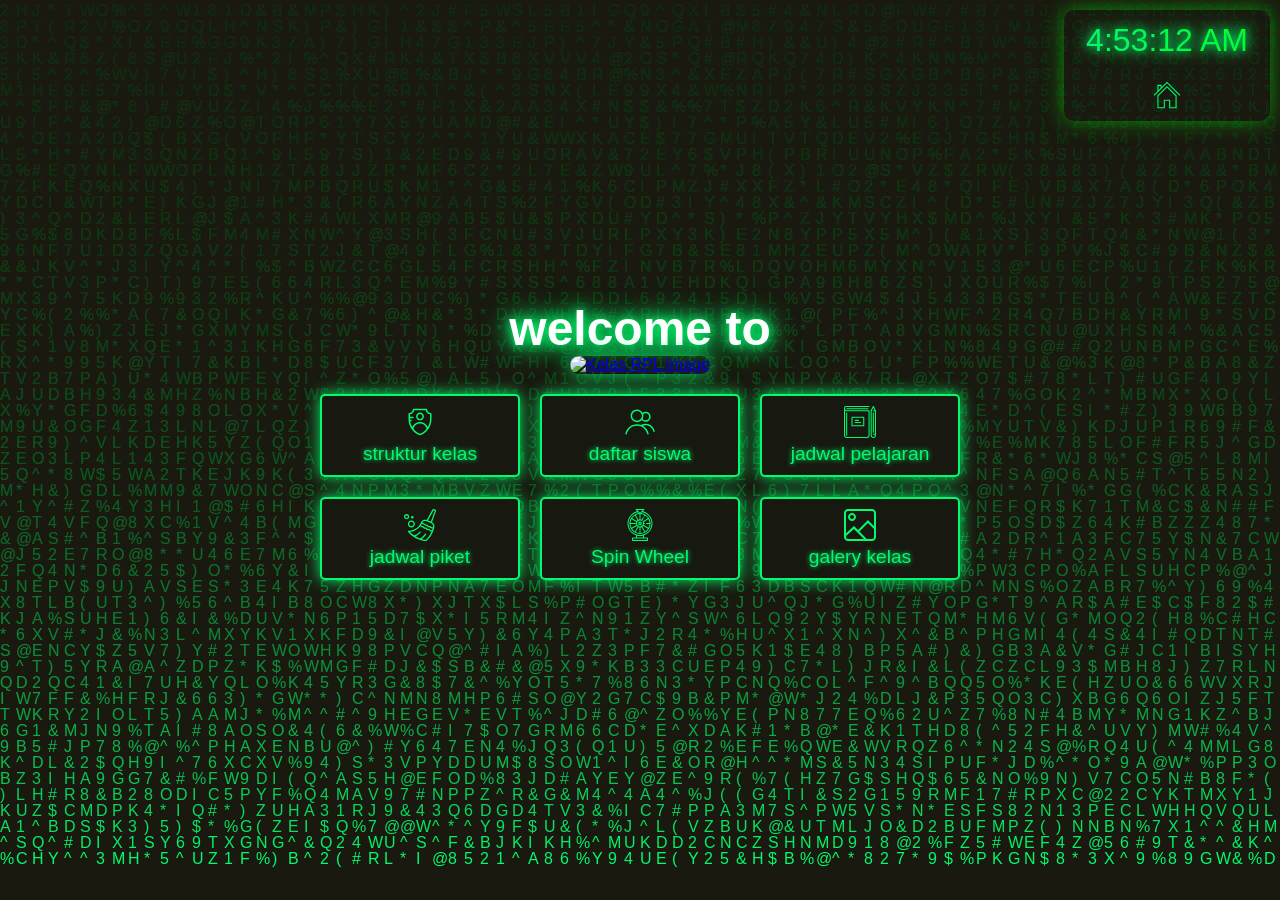
==== commit 98da7924: "Add files via upload" ====
--- a/index.html
+++ b/index.html
@@ -11,16 +11,12 @@
   <body>
     <canvas id="matrix"></canvas>
     
-    <h1>welcome to kelas</h1>
-    <div id="logo">
-<a  href="https://www.instagram.com/96_._neko">
-  <svg fill="#03fa6e" viewBox="0 0 32 32" xmlns="http://www.w3.org/2000/svg" class="icon-glow">
-    <path d="M12 10L6 16L12 22" stroke="#03fa6e" stroke-width="2" stroke-linecap="round" stroke-linejoin="round" fill="none"/>
-    <path d="M20 10L26 16L20 22" stroke="#03fa6e" stroke-width="2" stroke-linecap="round" stroke-linejoin="round" fill="none"/>
-    <path d="M18 6L14 26" stroke="#03fa6e" stroke-width="2" stroke-linecap="round" fill="none"/>
-  </svg></a>
-  <h2>RPL angkatan<text id="eksponen27">²⁷</text></h2>
-</div>
+    <h1>welcome to</h1>
+   <a href="https://www.instagram.com/96_._neko"/><img
+      src="https://i.pinimg.com/736x/81/59/45/81594566fbeb98e9938c688bfa721e11.jpg"
+      alt="Kelas RPL Image"
+      class="fade-in"
+    /></a>
   
 <div class="button-container">
   <!-- Struktur Kelas: Badge -->
--- a/style-2.css
+++ b/style-2.css
@@ -39,93 +39,17 @@
     animation: fadeIn 2s ease-in-out forwards;
   }
 
-  #logo h2 {
-    margin-bottom: 10px;
-    text-shadow: 0 0 10px #03fa6e, 0 0 20px #03fa6e, 0 0 30px #03fa6e;
+    img {
+    width: 300px;
+    height: auto;
+    margin-bottom: 20px;
+    border-radius: 10px;
+    box-shadow: 0 0 20px #03fa6e;
     opacity: 0;
-    animation: fadeIn 2s ease-in-out forwards;
+    animation: fadeIn 3s ease-in-out forwards 1s;
   }
+  
 
-#eksponen27 {
-  color: #03fa6e;
-  font-size: 1em;
-  vertical-align: super;
-  margin-left: 2px;
-  filter: drop-shadow(0 0 8px #03fa6e) drop-shadow(0 0 16px #03fa6e);
-  animation: glow-breath 2.5s ease-in-out infinite alternate;
-  transition: color 0.3s, filter 0.3s;
-}
-
-#logo:hover #eksponen27 {
-  color: #171810;
-  filter: drop-shadow(0 0 16px #03fa6e) drop-shadow(0 0 32px #03fa6e) brightness(1.5);
-}
-  
-@keyframes glow-breath {
-  0% {
-    filter: drop-shadow(0 0 4px #03fa6e) drop-shadow(0 0 8px #03fa6e);
-    opacity: 0.7;
-  }
-  50% {
-    filter: drop-shadow(0 0 16px #03fa6e) drop-shadow(0 0 32px #03fa6e);
-    opacity: 1;
-  }
-  100% {
-    filter: drop-shadow(0 0 4px #03fa6e) drop-shadow(0 0 8px #03fa6e);
-    opacity: 0.7;
-  }
-}
-
-  #logo:hover svg path {
-  stroke: #171810;
-}
-
- #logo:hover {
-    background-color: #03fa6e;
-    color: #171810;
-    box-shadow: 0 0 25px #03fa6e, 0 0 35px #03fa6e, 0 0 45px #03fa6e;
- }
-
- #logo svg {
-  margin: 10px;
-  width: 120px;
-  height: 100px;
-}
-
- #logo {
-  background: #171810;
-  justify-content: center;
-  opacity: 0;
-  width: 200px;
-  height: 200px;
-  animation: matrixLogoIn 2.2s cubic-bezier(.77,0,.18,1) forwards 2.2s;
-  display: block;
-  z-index: 2;
-  margin-bottom: 20px;
-  margin-top: 20px;
-}
-
-@keyframes matrixLogoIn {
-  0% {
-    opacity: 0;
-    filter: blur(8px) brightness(0.5) drop-shadow(0 0 0 #03fa6e);
-    transform: scale(0.7);
-  }
-  60% {
-    opacity: 1;
-    filter: blur(2px) brightness(1.2) drop-shadow(0 0 30px #03fa6e);
-    transform: scale(1.08);
-  }
-  80% {
-    filter: blur(0.5px) brightness(1.1) drop-shadow(0 0 20px #03fa6e);
-    transform: scale(0.98);
-  }
-  100% {
-    opacity: 1;
-    filter: blur(0) brightness(1) drop-shadow(0 0 10px #03fa6e);
-    transform: scale(1);
-  }
-}
   
 /* ...existing code... */
 .button-container {
